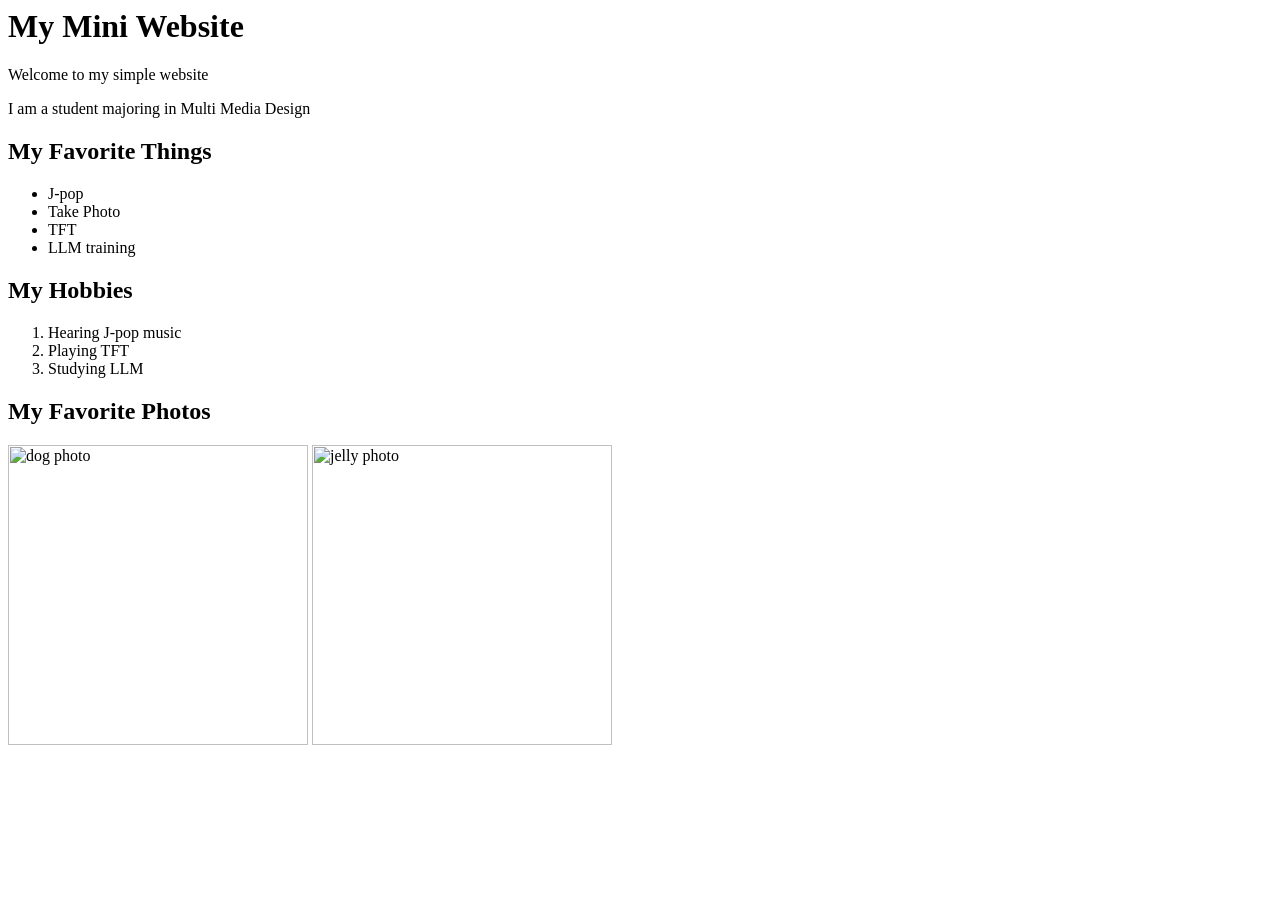
==== index.html @ 0b5ef30f "Add files via upload" ====
<head>
        <meta charset="utf-8">
        <title>My Mini Website</title>
    </head>
    <body>
        <h1>My Mini Website</h1>
        <p>Welcome to my simple website</p>
        <p>I am a student majoring in Multi Media Design</p>

        <h2>My Favorite Things</h2>
        <ul>
            <li>J-pop</li>
            <li>Take Photo</li>
            <li>TFT</li>
            <li>LLM training</li>
        </ul>

        <h2>My Hobbies</h2>
        <ol>
            <li>Hearing J-pop music</li>
            <li>Playing TFT</li>
            <li>Studying LLM</li>
        </ol>

        <h2>My Favorite Photos</h2>
        <img src="2026_미디어와 기초코딩/2주차/907X with CFV 100C.jpeg" width="300" alt="dog photo">
        <img src="2026_미디어와 기초코딩/2주차/x2d2_100C.jpg" width="300" alt="jelly photo">
    
</body>
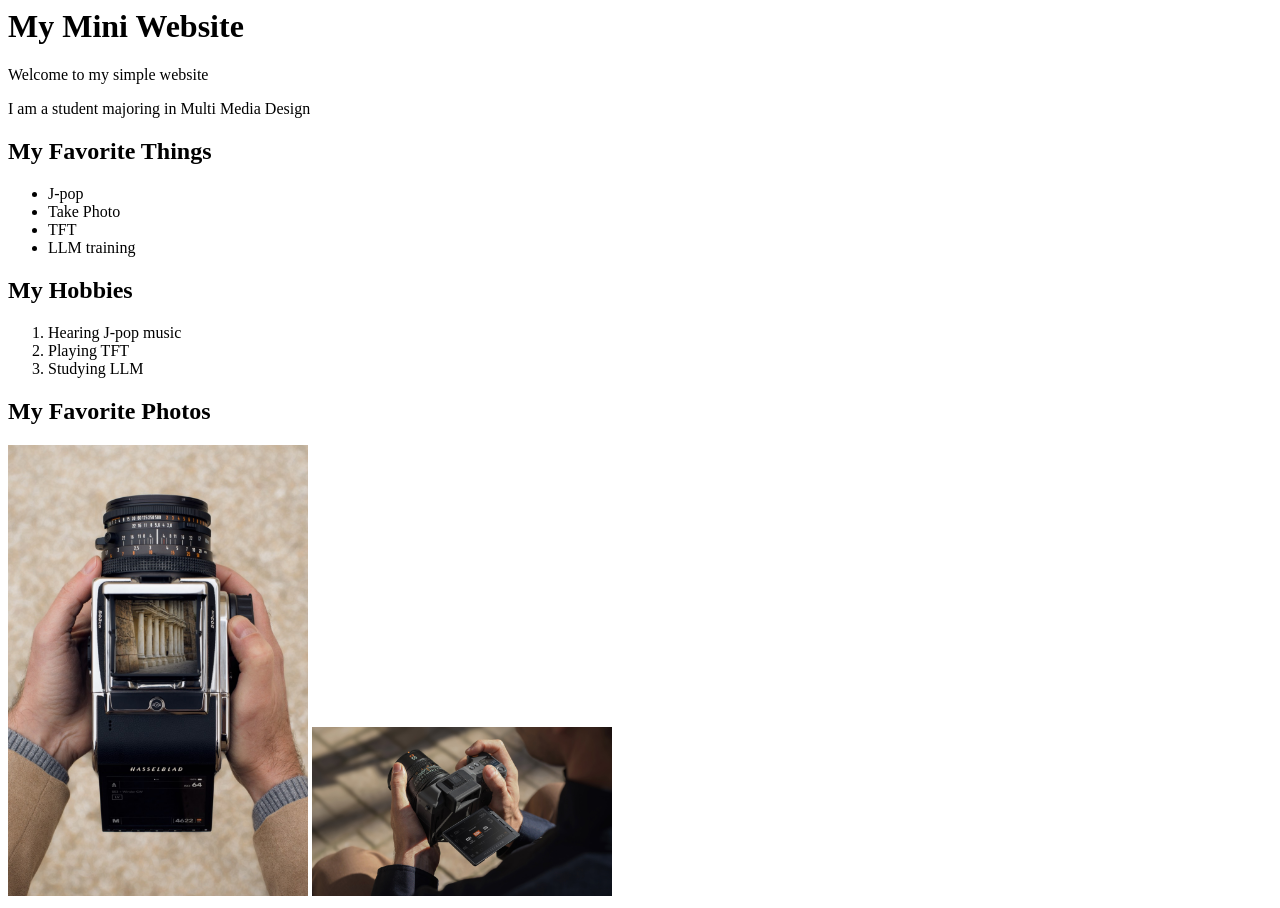
==== commit 97f8f5c6: "Add files via upload" ====
--- a/index.html
+++ b/index.html
@@ -23,7 +23,7 @@
         </ol>
 
         <h2>My Favorite Photos</h2>
-        <img src="2026_미디어와 기초코딩/2주차/907X with CFV 100C.jpeg" width="300" alt="dog photo">
-        <img src="2026_미디어와 기초코딩/2주차/x2d2_100C.jpg" width="300" alt="jelly photo">
+        <img src="907X with CFV 100C.jpeg" width="300" alt="907X">
+        <img src="x2d2_100C.jpg" width="300" alt="jelly x2d2">
     
 </body>
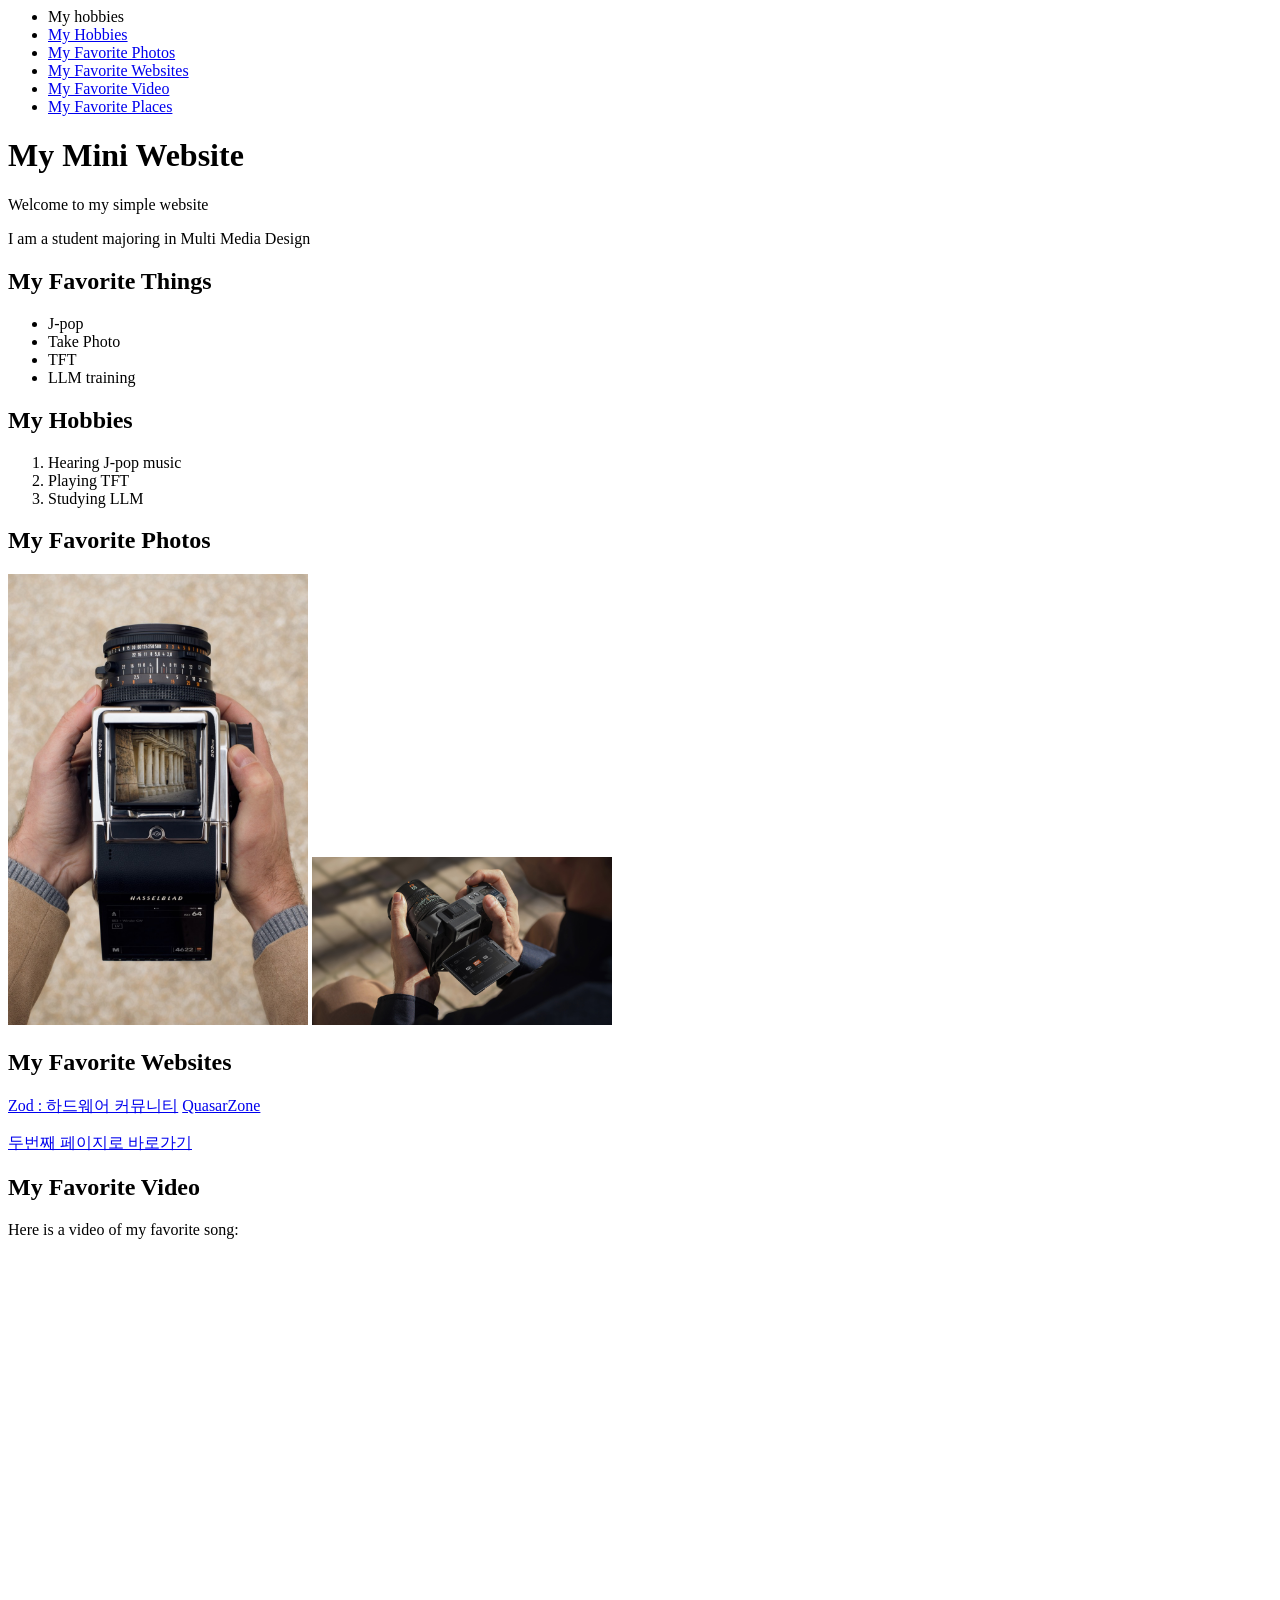
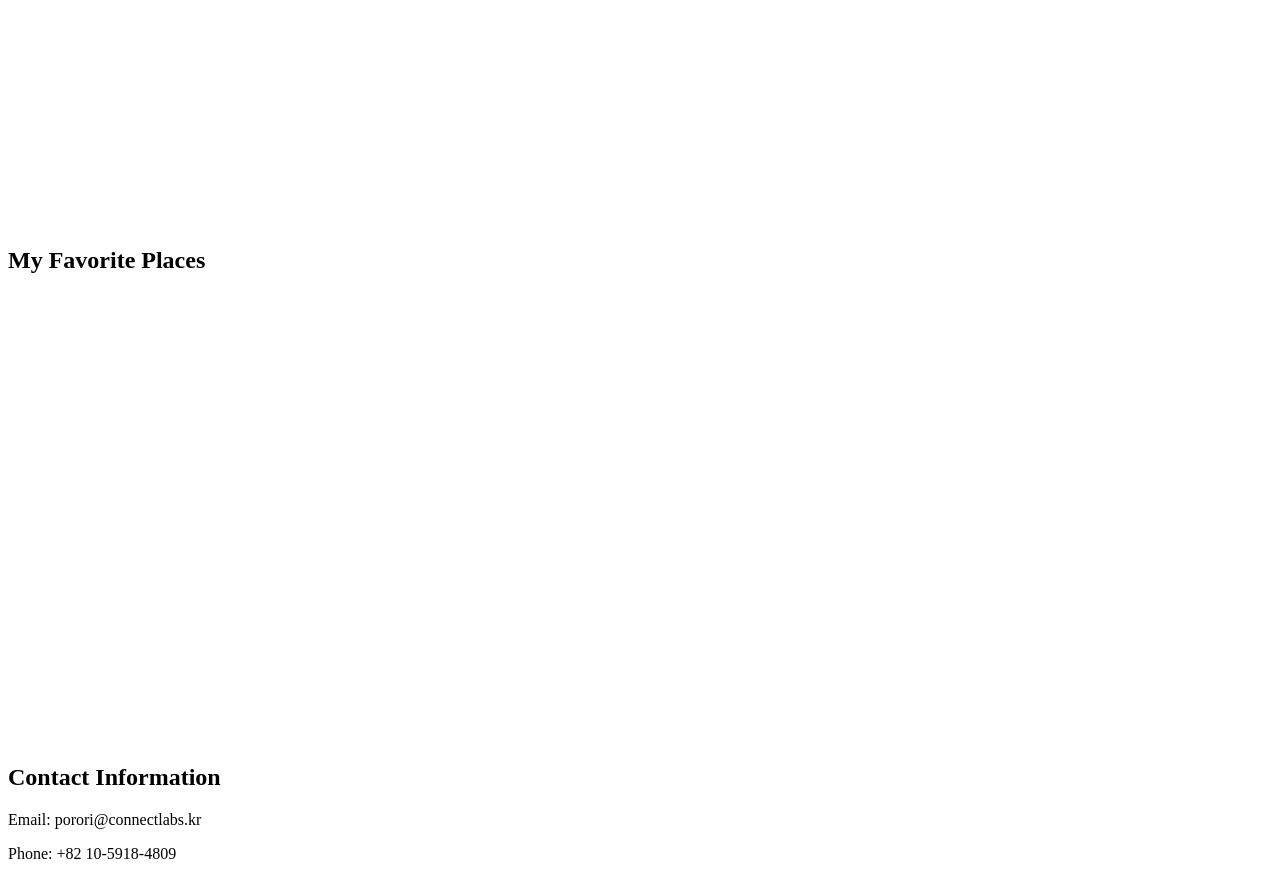
==== commit a02da826: "Add Page 2 html with minor update in #index.html" ====
--- a/index.html
+++ b/index.html
@@ -1,13 +1,22 @@
 <head>
         <meta charset="utf-8">
         <title>My Mini Website</title>
+        <link rel="stylesheet" href="style.css">
     </head>
     <body>
+        <ul>
+            <li> My hobbies</li>
+            <li> <a href="#my-hobbies">My Hobbies</a></li>
+            <li> <a href="#my-favorite-photos">My Favorite Photos</a></li>
+            <li> <a href="#my-favorite-websites">My Favorite Websites</a></li>
+            <li> <a href="#my-favorite-video">My Favorite Video</a></li>
+            <li> <a href="#my-favorite-places">My Favorite Places</a></li>
+        </ul>
         <h1>My Mini Website</h1>
         <p>Welcome to my simple website</p>
         <p>I am a student majoring in Multi Media Design</p>
 
-        <h2>My Favorite Things</h2>
+        <h2 id="my-favorite-things">My Favorite Things</h2>
         <ul>
             <li>J-pop</li>
             <li>Take Photo</li>
@@ -15,15 +24,33 @@
             <li>LLM training</li>
         </ul>
 
-        <h2>My Hobbies</h2>
+        <h2 id="my-hobbies">My Hobbies</h2>
         <ol>
             <li>Hearing J-pop music</li>
             <li>Playing TFT</li>
             <li>Studying LLM</li>
         </ol>
 
-        <h2>My Favorite Photos</h2>
+        <h2 id="my-favorite-photos">My Favorite Photos</h2>
         <img src="907X with CFV 100C.jpeg" width="300" alt="907X">
         <img src="x2d2_100C.jpg" width="300" alt="jelly x2d2">
-    
+
+        <h2 id="my-favorite-websites">My Favorite Websites</h2>
+        <a href="https://zod.kr/" target="_blank">Zod : 하드웨어 커뮤니티</a>
+        <a href="https://quasarzone.com/" target="_blank">QuasarZone</a>
+
+        <p> <a href="Page2.html" target="_blank"> 두번째 페이지로 바로가기</a></p>
+
+        <h2 id="my-favorite-video">My Favorite Video</h2>
+        <p>Here is a video of my favorite song:</p>
+            <iframe width="1001" height="572" src="https://www.youtube.com/embed/vdruntTGf0s" title="Velours - Anomalie LIVE at Nexus ICA" frameborder="0" allow="accelerometer; autoplay; clipboard-write; encrypted-media; gyroscope; picture-in-picture; web-share" referrerpolicy="strict-origin-when-cross-origin" allowfullscreen></iframe>
+        
+        
+        <h2 id="my-favorite-places">My Favorite Places</h2>
+        <iframe src="https://www.google.com/maps/embed?pb=!1m18!1m12!1m3!1d104379.75140112647!2d128.51590794335937!3d35.159931799999995!2m3!1f0!2f0!3f0!3m2!1i1024!2i768!4f13.1!3m3!1m2!1s0x3568d2cec348ab89%3A0x53492fe06df53a66!2z7Jes7KKM7LKcIOuymuq9gw!5e0!3m2!1sko!2skr!4v1774436968083!5m2!1sko!2skr" width="600" height="450" style="border:0;" allowfullscreen="" loading="lazy" referrerpolicy="no-referrer-when-downgrade"></iframe>
+
+        <h2>Contact Information</h2>
+            <p>Email: porori@connectlabs.kr</p>
+            <p>Phone: +82 10-5918-4809</p>
+            
 </body>
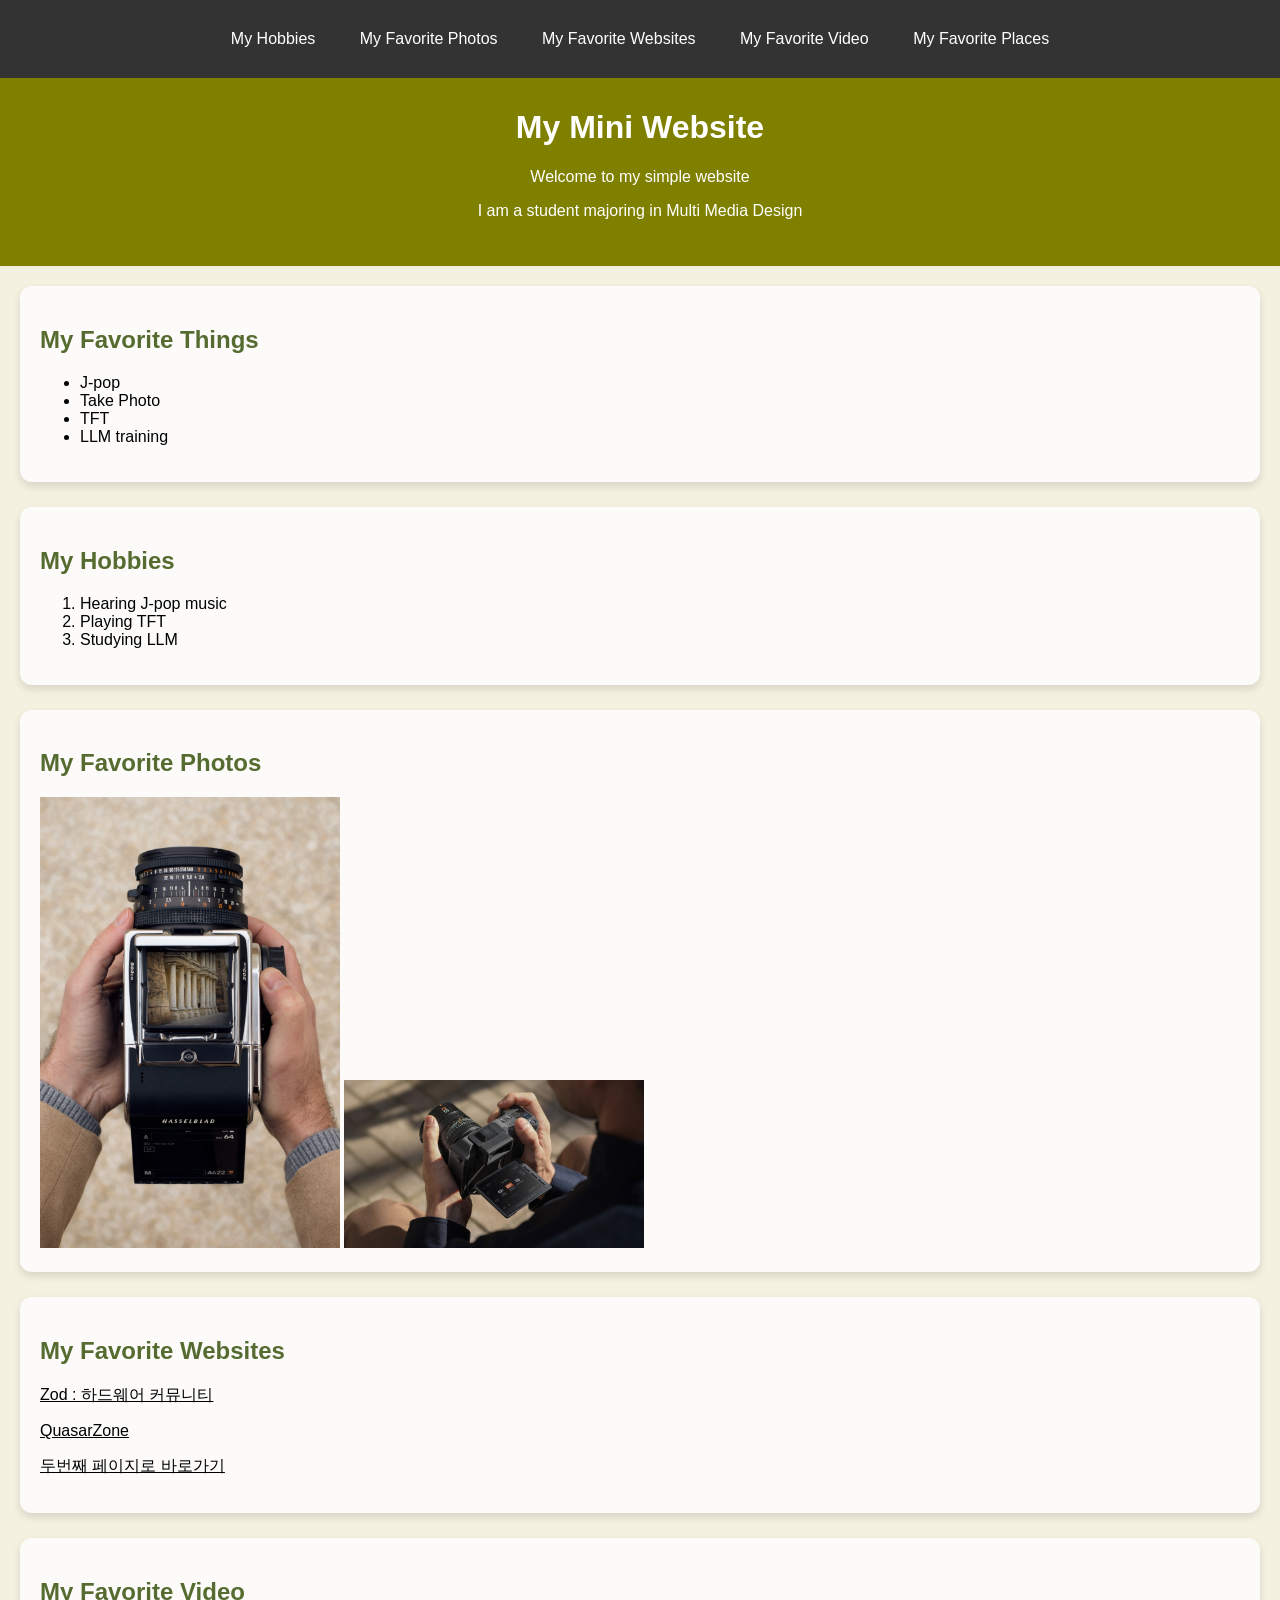
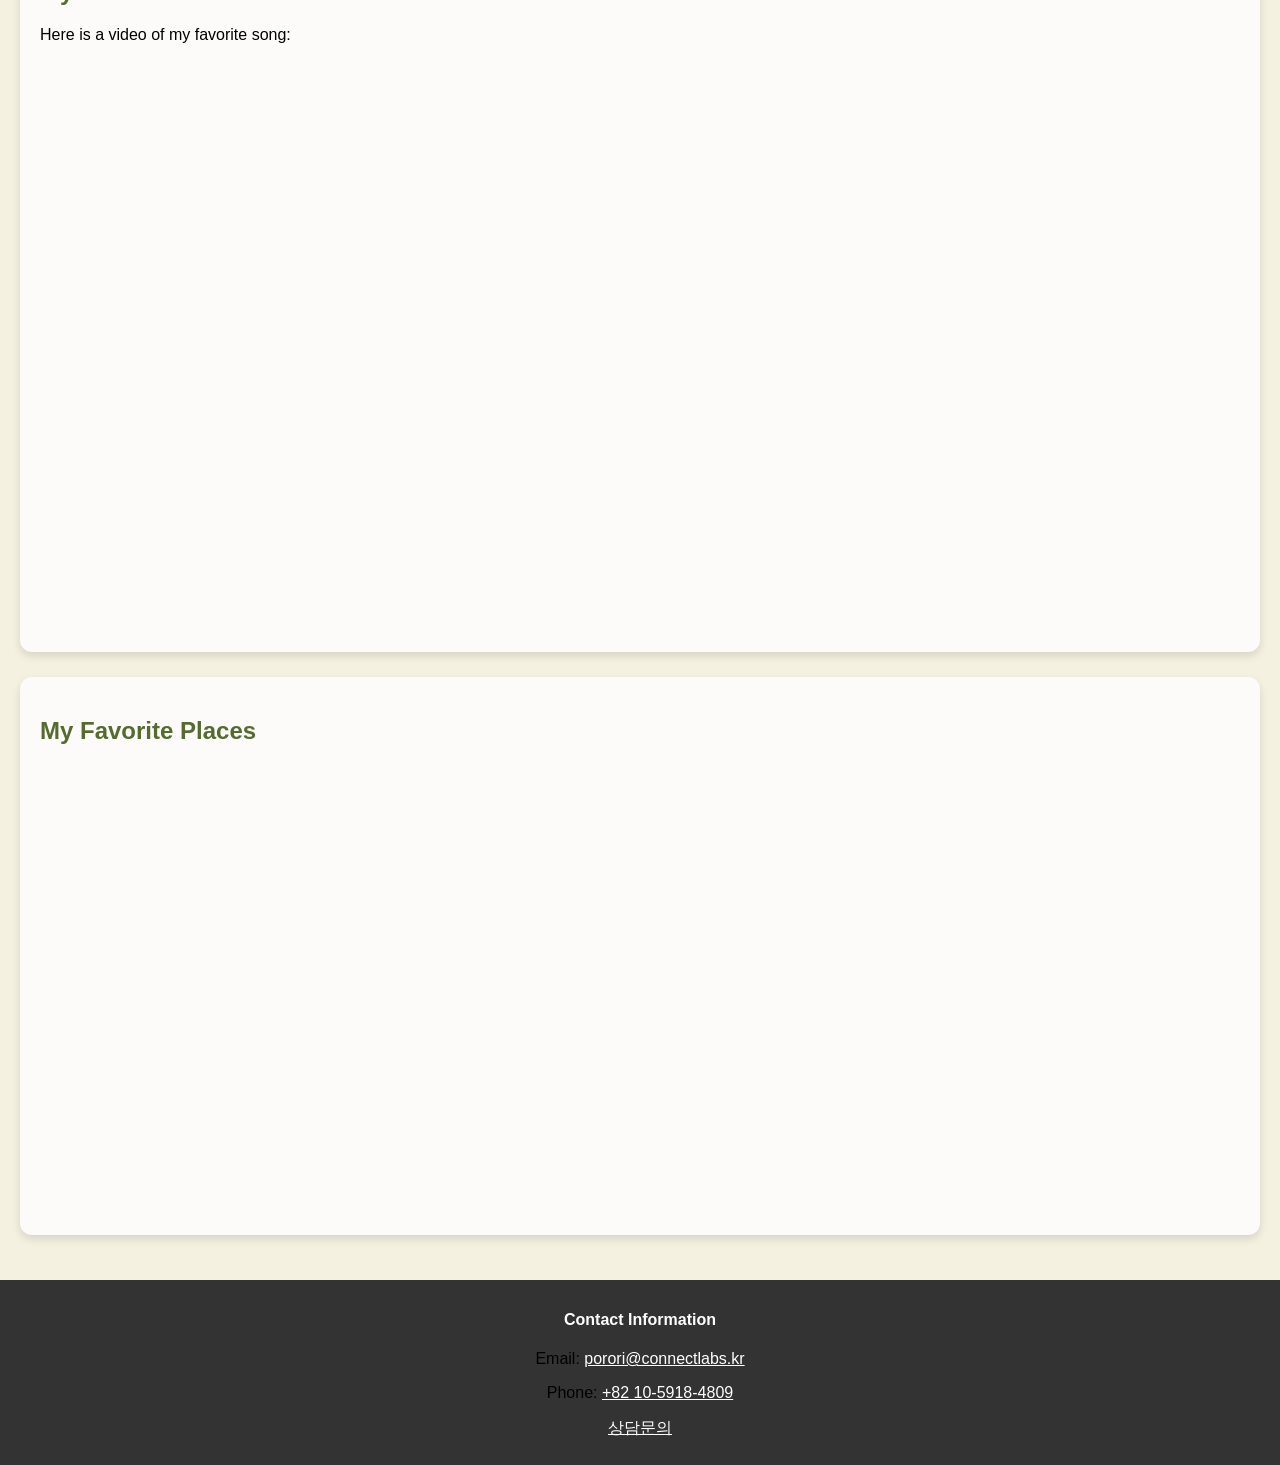
==== commit c8bc8ee2: "240415_과제업데이트 123" ====
--- a/index.html
+++ b/index.html
@@ -1,56 +1,76 @@
-<head>
+<html>
+    <head>
         <meta charset="utf-8">
         <title>My Mini Website</title>
         <link rel="stylesheet" href="style.css">
     </head>
     <body>
+     <nav>
         <ul>
-            <li> My hobbies</li>
             <li> <a href="#my-hobbies">My Hobbies</a></li>
             <li> <a href="#my-favorite-photos">My Favorite Photos</a></li>
             <li> <a href="#my-favorite-websites">My Favorite Websites</a></li>
             <li> <a href="#my-favorite-video">My Favorite Video</a></li>
             <li> <a href="#my-favorite-places">My Favorite Places</a></li>
         </ul>
+     </nav>
+
+     <header>
         <h1>My Mini Website</h1>
         <p>Welcome to my simple website</p>
         <p>I am a student majoring in Multi Media Design</p>
+     </header>
 
-        <h2 id="my-favorite-things">My Favorite Things</h2>
-        <ul>
-            <li>J-pop</li>
-            <li>Take Photo</li>
-            <li>TFT</li>
-            <li>LLM training</li>
-        </ul>
+     <section>
+        <article>
+            <h2 id="my-favorite-things">My Favorite Things</h2>
+            <ul>
+                <li>J-pop</li>
+                <li>Take Photo</li>
+                <li>TFT</li>
+                <li>LLM training</li>
+            </ul>
+        </article>
 
-        <h2 id="my-hobbies">My Hobbies</h2>
-        <ol>
-            <li>Hearing J-pop music</li>
-            <li>Playing TFT</li>
-            <li>Studying LLM</li>
-        </ol>
+        <article>
+            <h2 id="my-hobbies">My Hobbies</h2>
+            <ol>
+                <li>Hearing J-pop music</li>
+                <li>Playing TFT</li>
+                <li>Studying LLM</li>
+            </ol>
+        </article>
 
-        <h2 id="my-favorite-photos">My Favorite Photos</h2>
-        <img src="907X with CFV 100C.jpeg" width="300" alt="907X">
-        <img src="x2d2_100C.jpg" width="300" alt="jelly x2d2">
+        <article>
+            <h2 id="my-favorite-photos">My Favorite Photos</h2>
+            <img src="907X with CFV 100C.jpeg" width="300" alt="907X">
+            <img src="x2d2_100C.jpg" width="300" alt="jelly x2d2">
+        </article>
 
-        <h2 id="my-favorite-websites">My Favorite Websites</h2>
-        <a href="https://zod.kr/" target="_blank">Zod : 하드웨어 커뮤니티</a>
-        <a href="https://quasarzone.com/" target="_blank">QuasarZone</a>
+        <article>
+            <h2 id="my-favorite-websites">My Favorite Websites</h2>
+            <p><a href="https://zod.kr/" target="_blank" style="color:black">Zod : 하드웨어 커뮤니티</a></p>
+            <p><a href="https://quasarzone.com/" target="_blank" style="color:black">QuasarZone</a></p>
+            <p><a href="Page2.html" target="_blank" style="color:black"> 두번째 페이지로 바로가기</a></p>
+        </article>
 
-        <p> <a href="Page2.html" target="_blank"> 두번째 페이지로 바로가기</a></p>
+        <article>
+            <h2 id="my-favorite-video">My Favorite Video</h2>
+            <p>Here is a video of my favorite song:</p>
+            <iframe width="1001" height="572" src="https://www.youtube.com/embed/vdruntTGf0s" title="Velours - Anomalie LIVE at Nexus ICA" frameborder="0" allow="accelerometer; autoplay; clipboard-write; encrypted-media; gyroscope; picture-in-picture; web-share" referrerpolicy="strict-origin-when-cross-origin" allowfullscreen></iframe>
+        </article>
 
-        <h2 id="my-favorite-video">My Favorite Video</h2>
-        <p>Here is a video of my favorite song:</p>
-            <iframe width="1001" height="572" src="https://www.youtube.com/embed/vdruntTGf0s" title="Velours - Anomalie LIVE at Nexus ICA" frameborder="0" allow="accelerometer; autoplay; clipboard-write; encrypted-media; gyroscope; picture-in-picture; web-share" referrerpolicy="strict-origin-when-cross-origin" allowfullscreen></iframe>
-        
-        
-        <h2 id="my-favorite-places">My Favorite Places</h2>
-        <iframe src="https://www.google.com/maps/embed?pb=!1m18!1m12!1m3!1d104379.75140112647!2d128.51590794335937!3d35.159931799999995!2m3!1f0!2f0!3f0!3m2!1i1024!2i768!4f13.1!3m3!1m2!1s0x3568d2cec348ab89%3A0x53492fe06df53a66!2z7Jes7KKM7LKcIOuymuq9gw!5e0!3m2!1sko!2skr!4v1774436968083!5m2!1sko!2skr" width="600" height="450" style="border:0;" allowfullscreen="" loading="lazy" referrerpolicy="no-referrer-when-downgrade"></iframe>
+        <article>
+            <h2 id="my-favorite-places">My Favorite Places</h2>
+            <iframe src="https://www.google.com/maps/embed?pb=!1m18!1m12!1m3!1d104379.75140112647!2d128.51590794335937!3d35.159931799999995!2m3!1f0!2f0!3f0!3m2!1i1024!2i768!4f13.1!3m3!1m2!1s0x3568d2cec348ab89%3A0x53492fe06df53a66!2z7Jes7KKE7LWcIOuymuq9gw!5e0!3m2!1sko!2skr!4v1774436968083!5m2!1sko!2skr" width="600" height="450" style="border:0;" allowfullscreen="" loading="lazy" referrerpolicy="no-referrer-when-downgrade"></iframe>
+        </article>
+     </section>
 
-        <h2>Contact Information</h2>
-            <p>Email: porori@connectlabs.kr</p>
-            <p>Phone: +82 10-5918-4809</p>
-            
-</body>+     <footer>
+        <h4>Contact Information</h4>
+        <p>Email: <a href="mailto:porori@connectlabs.kr">porori@connectlabs.kr</a></p>
+        <p>Phone: <a href="tel:+821059184809">+82 10-5918-4809</a></p>
+        <p><a href="Page2.html" target="_blank">상담문의</a></p>
+     </footer>
+    </body>
+</html>
--- a/style.css
+++ b/style.css
@@ -0,0 +1,82 @@
+        * {
+            font-family:'Segoe UI', Tahoma, Geneva, Verdana, sans-serif;
+           
+          }
+
+          body{
+            margin:0;
+          }
+          
+          nav {
+            background-color: #333;
+          }
+
+          nav ul{
+            list-style:none;
+            text-align: center;
+            padding:30px;
+            margin-bottom: 0;
+          }
+
+          nav ul li {
+            display:inline;
+            margin:20px;
+          }
+
+          nav a{
+            text-decoration: none;
+          }
+
+          nav a:hover{
+            text-decoration:underline;
+          }
+
+          header {
+            background-color: olive;
+            text-align:center;
+            padding:10px;
+            padding-bottom: 30px;
+          }
+          
+          section {
+            background-color: rgb(245, 241, 225);
+            padding:20px;
+          }
+
+          footer {
+            background-color: #333;
+            text-align: center;
+            padding:10px;
+          }
+
+          article {
+            background-color: rgb(252, 251, 250);
+             padding:20px;
+             margin-bottom: 25px;
+             border-radius: 12px;
+             box-shadow: 0 4px 8px rgba(0,0,0,0.12);
+          }
+
+          a {
+            color:white;
+          }
+            
+          h1 {
+            color:white;
+          }
+
+          h2 {
+            color:darkolivegreen;
+          }
+
+          h4 {
+            color:white;
+          }
+
+          .foot-p {
+            color:white;
+          }
+
+          header > p {
+            color:white;
+          }
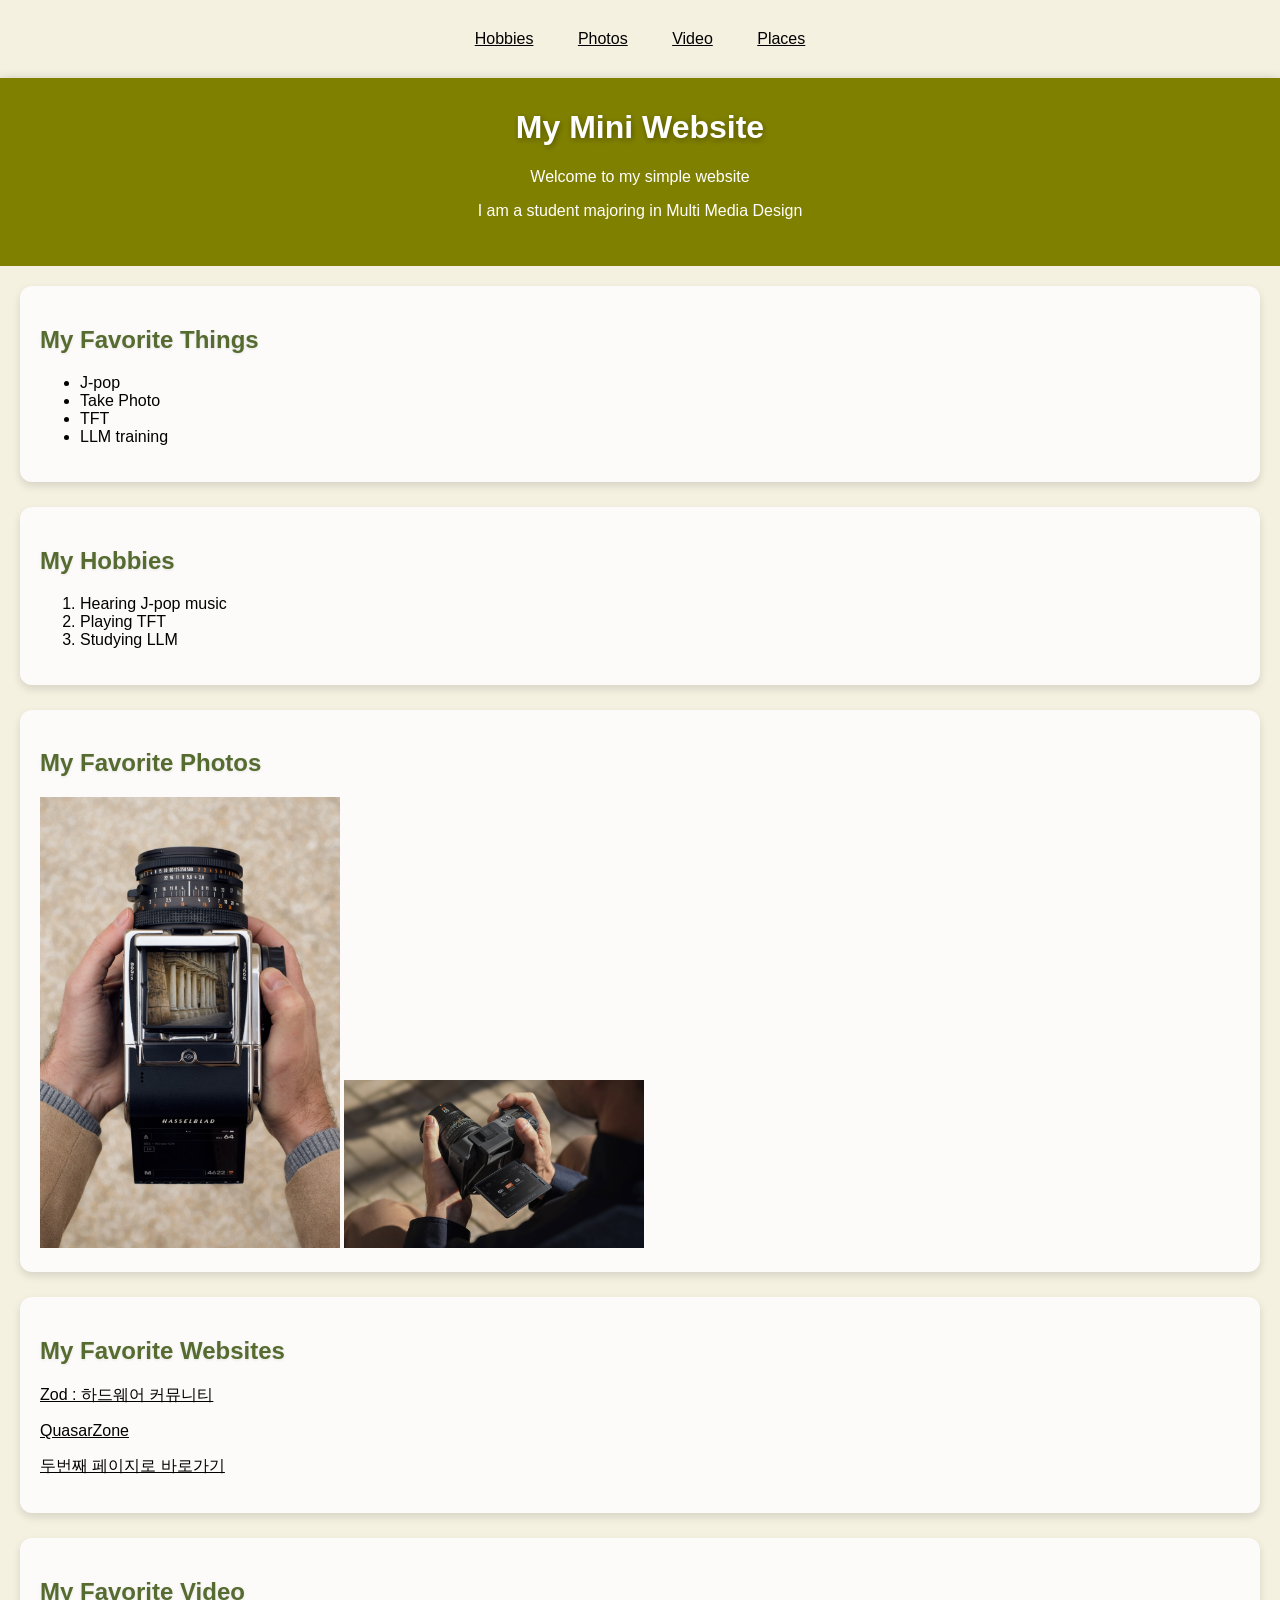
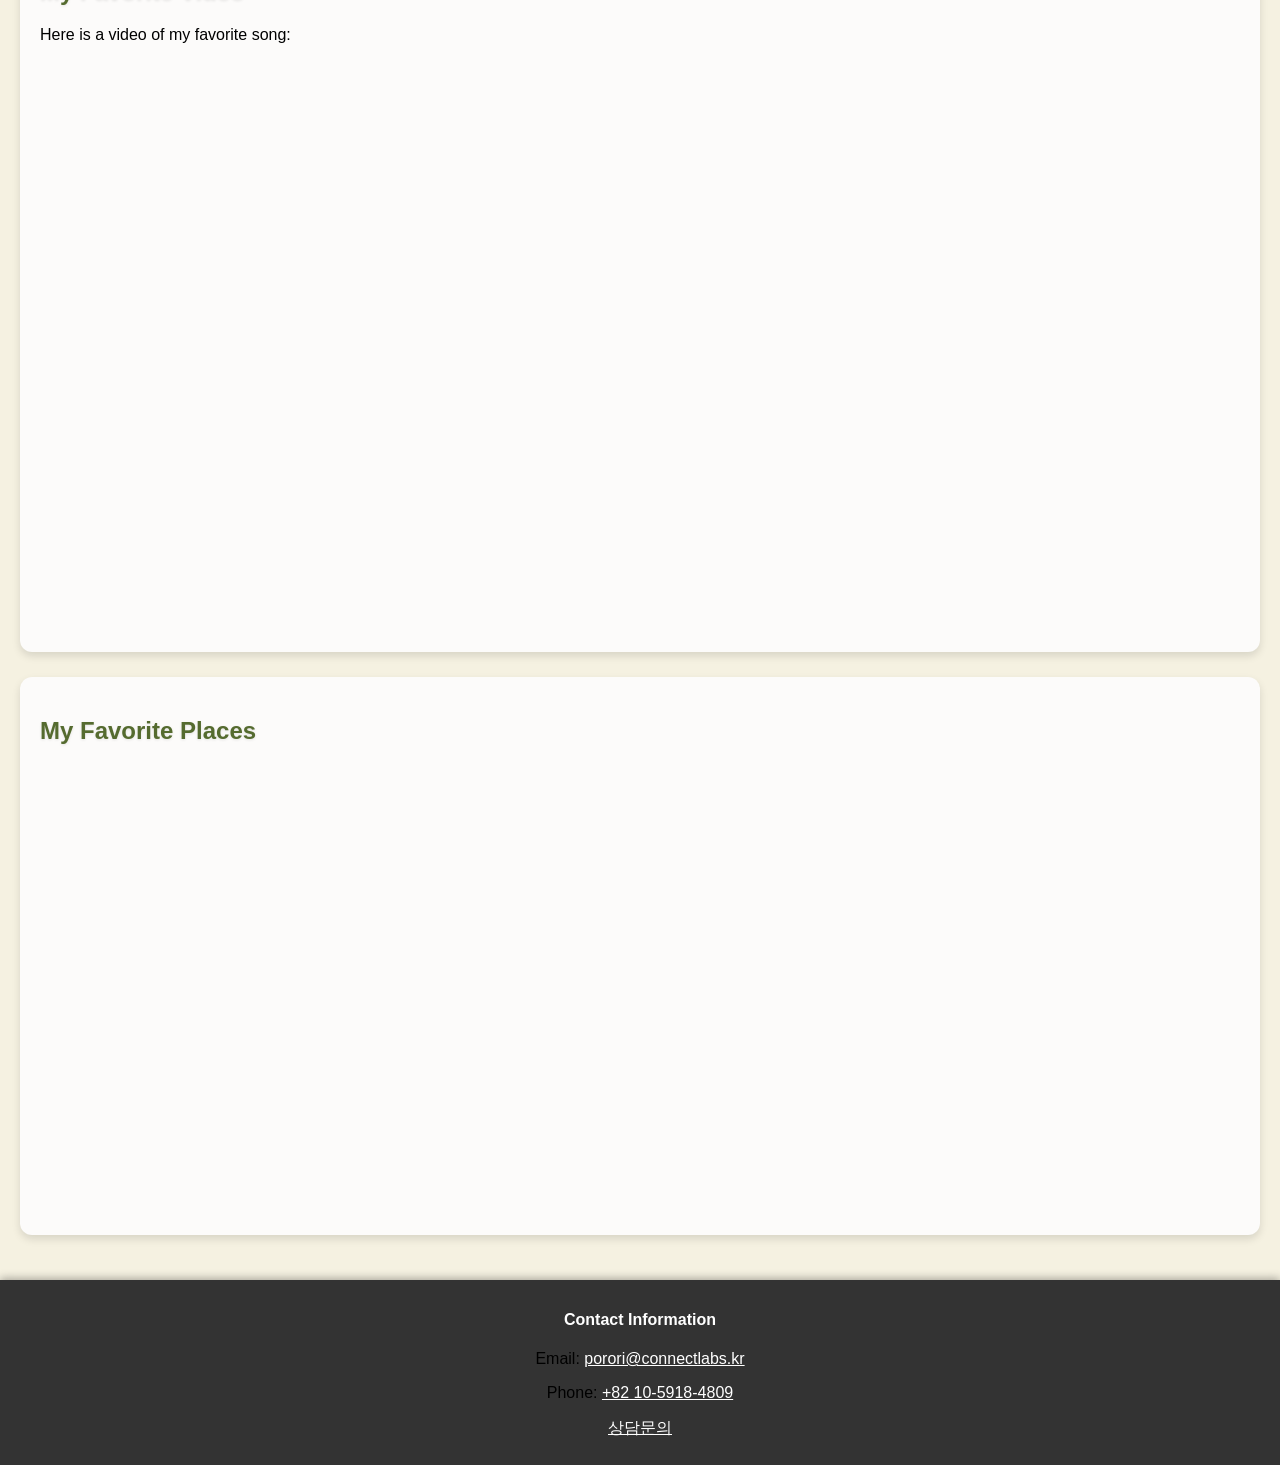
==== commit 5a5fcbb8: "260422 123" ====
--- a/index.html
+++ b/index.html
@@ -7,11 +7,10 @@
     <body>
      <nav>
         <ul>
-            <li> <a href="#my-hobbies">My Hobbies</a></li>
-            <li> <a href="#my-favorite-photos">My Favorite Photos</a></li>
-            <li> <a href="#my-favorite-websites">My Favorite Websites</a></li>
-            <li> <a href="#my-favorite-video">My Favorite Video</a></li>
-            <li> <a href="#my-favorite-places">My Favorite Places</a></li>
+            <li> <a href="#my-hobbies">Hobbies</a></li>
+            <li> <a href="#my-favorite-photos">Photos</a></li>
+            <li> <a href="#my-favorite-video">Video</a></li>
+            <li> <a href="#my-favorite-places">Places</a></li>
         </ul>
      </nav>
 
--- a/style.css
+++ b/style.css
@@ -1,82 +1,105 @@
-        * {
-            font-family:'Segoe UI', Tahoma, Geneva, Verdana, sans-serif;
-           
-          }
+* {
+    font-family: 'Segoe UI', Tahoma, Geneva, Verdana, sans-serif;
+}
 
-          body{
-            margin:0;
-          }
-          
-          nav {
-            background-color: #333;
-          }
+body {
+    margin: 0;
+}
 
-          nav ul{
-            list-style:none;
-            text-align: center;
-            padding:30px;
-            margin-bottom: 0;
-          }
+nav {
+    background-color: #f5f1e1;
+    -webkit-box-shadow: 0 2px 8px rgba(0,0,0,0.2);
+    -moz-box-shadow: 0 2px 8px rgba(0,0,0,0.2);
+    box-shadow: 0 2px 8px rgba(0,0,0,0.2);
+}
 
-          nav ul li {
-            display:inline;
-            margin:20px;
-          }
+nav ul {
+    list-style: none;
+    text-align: center;
+    padding: 30px;
+    margin-bottom: 0;
+}
 
-          nav a{
-            text-decoration: none;
-          }
+nav ul li {
+    display: inline;
+    margin: 20px;
+}
 
-          nav a:hover{
-            text-decoration:underline;
-          }
+nav a {
+    text-decoration: underline;
+    color: black;
+    transition: color 0.2s ease;
+}
 
-          header {
-            background-color: olive;
-            text-align:center;
-            padding:10px;
-            padding-bottom: 30px;
-          }
-          
-          section {
-            background-color: rgb(245, 241, 225);
-            padding:20px;
-          }
+nav a:hover {
+    color: darkolivegreen;
+}
 
-          footer {
-            background-color: #333;
-            text-align: center;
-            padding:10px;
-          }
+header {
+    background-color: olive;
+    text-align: center;
+    padding: 10px;
+    padding-bottom: 30px;
+    -webkit-box-shadow: 0 4px 12px rgba(0,0,0,0.3);
+    -moz-box-shadow: 0 4px 12px rgba(0,0,0,0.3);
+    box-shadow: 0 4px 12px rgba(0,0,0,0.3);
+}
 
-          article {
-            background-color: rgb(252, 251, 250);
-             padding:20px;
-             margin-bottom: 25px;
-             border-radius: 12px;
-             box-shadow: 0 4px 8px rgba(0,0,0,0.12);
-          }
+section {
+    background-color: rgb(245, 241, 225);
+    padding: 20px;
+}
 
-          a {
-            color:white;
-          }
-            
-          h1 {
-            color:white;
-          }
+footer {
+    background-color: #333;
+    text-align: center;
+    padding: 10px;
+    -webkit-box-shadow: 0 -2px 8px rgba(0,0,0,0.3);
+    -moz-box-shadow: 0 -2px 8px rgba(0,0,0,0.3);
+    box-shadow: 0 -2px 8px rgba(0,0,0,0.3);
+}
 
-          h2 {
-            color:darkolivegreen;
-          }
+article {
+    background-color: rgb(252, 251, 250);
+    padding: 20px;
+    margin-bottom: 25px;
+    border-radius: 12px;
+    -webkit-box-shadow: 0 4px 8px rgba(0,0,0,0.12);
+    -moz-box-shadow: 0 4px 8px rgba(0,0,0,0.12);
+    box-shadow: 0 4px 8px rgba(0,0,0,0.12);
+    transition: box-shadow 0.2s ease, transform 0.2s ease;
+}
 
-          h4 {
-            color:white;
-          }
+article:hover {
+    -webkit-box-shadow: 0 8px 20px rgba(0,0,0,0.18);
+    -moz-box-shadow: 0 8px 20px rgba(0,0,0,0.18);
+    box-shadow: 0 8px 20px rgba(0,0,0,0.18);
+    transform: translateY(-2px);
+}
 
-          .foot-p {
-            color:white;
-          }
+a {
+    color: white;
+}
 
-          header > p {
-            color:white;
-          }+h1 {
+    color: white;
+    -webkit-text-shadow: 1px 2px 6px rgba(0,0,0,0.35);
+    text-shadow: 1px 2px 6px rgba(0,0,0,0.35);
+}
+
+h2 {
+    color: darkolivegreen;
+    text-shadow: 0 1px 3px rgba(0,0,0,0.1);
+}
+
+h4 {
+    color: white;
+}
+
+.foot-p {
+    color: white;
+}
+
+header > p {
+    color: white;
+}
